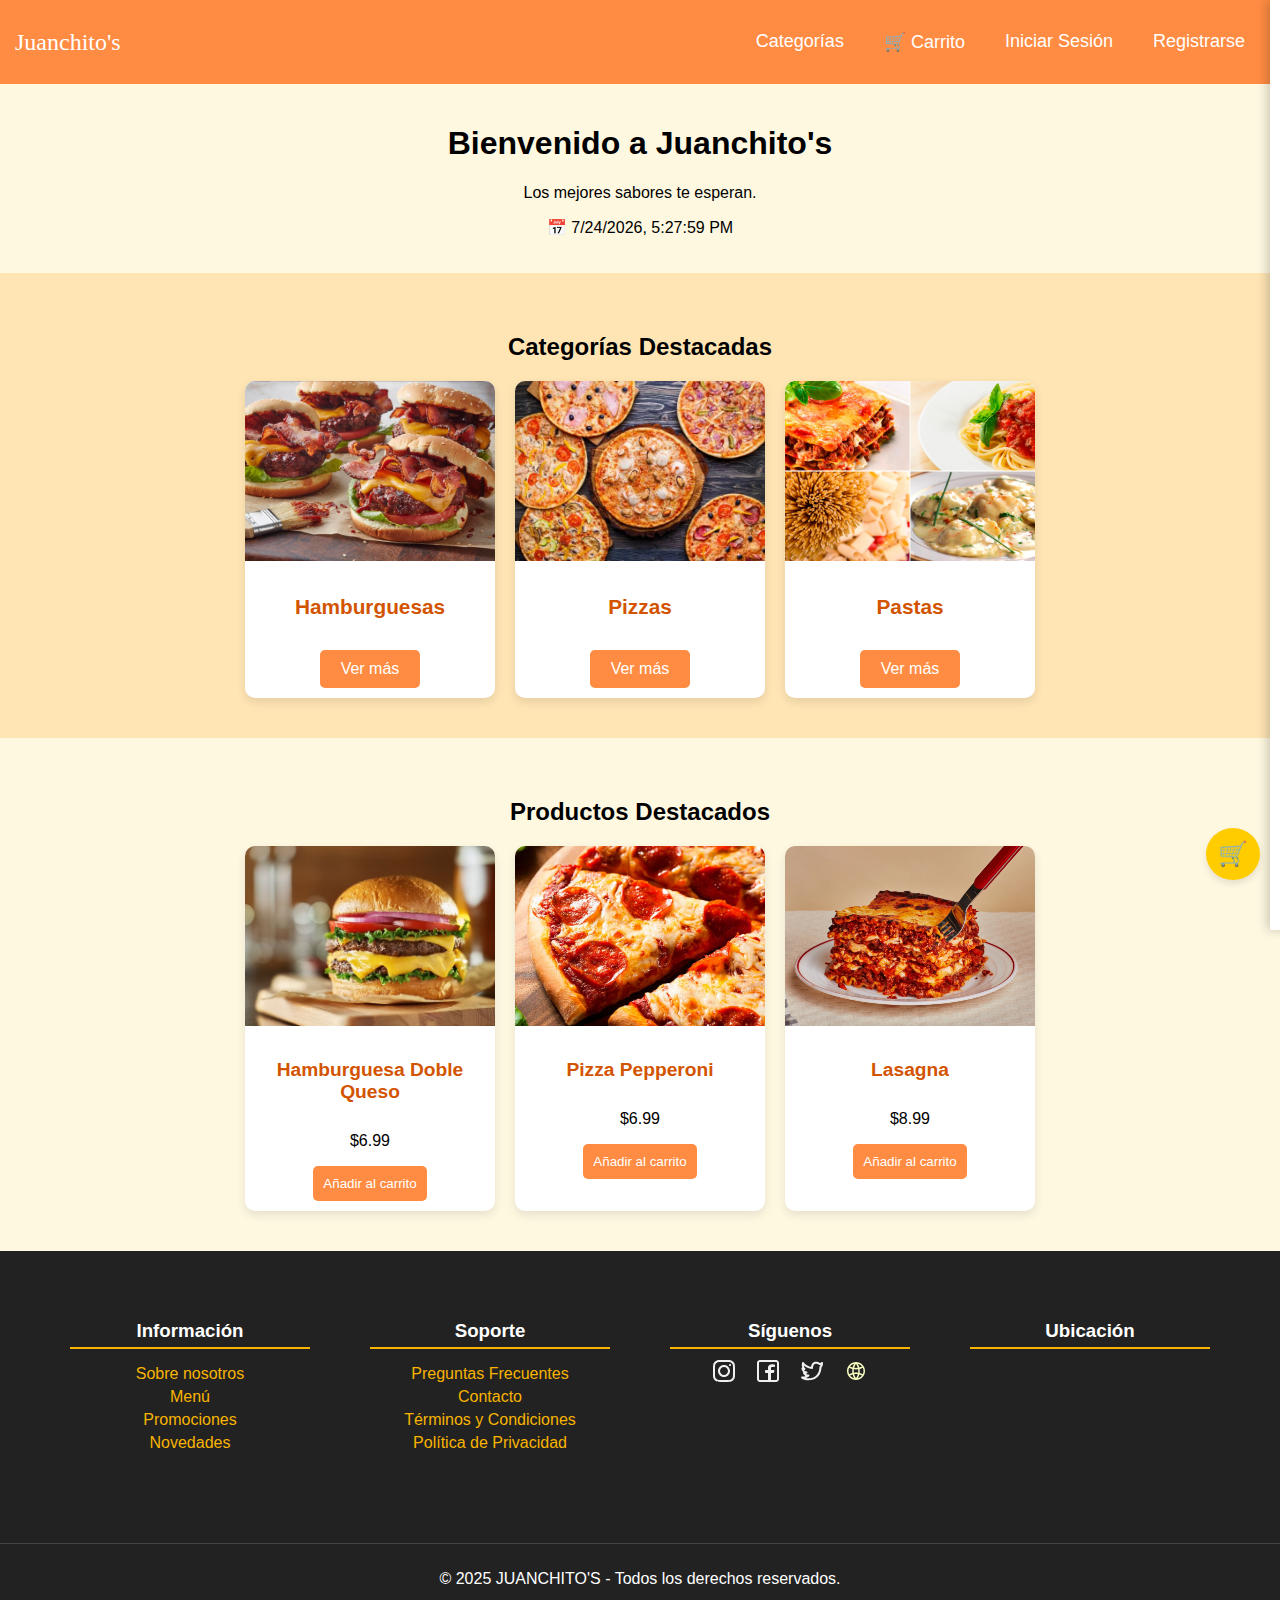
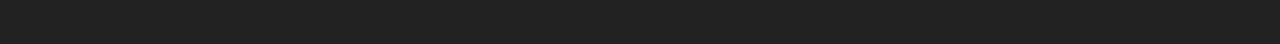
==== index.html @ 6faaebc7 "Primera Subida" ====
<!DOCTYPE html>
<html lang="es">
<head>
    <meta charset="UTF-8">
    <meta name="viewport" content="width=device-width, initial-scale=1.0">
    <title>Juanchito's - Inicio</title>
    <link rel="stylesheet" href="/css/estilos.css">
</head>
<body>

<!-- Icono flotante del carrito -->
<div class="icono-carrito" onclick="toggleCarrito()">🛒</div>

<!-- Panel lateral del carrito -->
<div id="panel-carrito" class="panel-carrito">
    <h4>Carrito de Compras</h4>
    <ul id="lista-carrito-panel"></ul>
    <div class="panel-buttons">
        <button id="vaciar-carrito-panel">Vaciar</button>
        <a href="/pages/carrito.html" class="btn">Ir al carrito</a>
    </div>
</div>

<!-- Navbar -->
<nav class="navbar">
    <a class="logo" href="index.html">Juanchito's</a>
    <ul class="nav-links">
        <li><a href="/pages/categorias.html">Categorías</a></li>
        <li><a href="/pages/carrito.html">🛒 Carrito</a></li>
        <li><a href="/pages/login.html">Iniciar Sesión</a></li>
        <li><a href="/pages/registro.html">Registrarse</a></li>
    </ul>
</nav>

<main class="container">
    <h1>Bienvenido a Juanchito's</h1>
    <p>Los mejores sabores te esperan.</p>
    <p id="fecha-hora"></p>
</main>



<!-- Categorías Destacadas -->
<section class="categorias-destacadas">
    <h2>Categorías Destacadas</h2>
    <div class="categorias-container">
        <div class="categoria">
            <img src="/img/hamburguesas.jpg" alt="Hamburguesas">
            <h3>Hamburguesas</h3>
            <a href="/pages/hamburguesas.html" class="ver-mas">Ver más</a>
        </div>
        <div class="categoria">
            <img src="/img/pizzas.jpg" alt="Pizzas">
            <h3>Pizzas</h3>
            <a href="/pages/pizzas.html" class="ver-mas">Ver más</a>
        </div>
        <div class="categoria">
            <img src="/img/pastas.jpg" alt="Pastas">
            <h3>Pastas</h3>
            <a href="/pages/pastas.html" class="ver-mas">Ver más</a>
        </div>
    </div>
</section>

<!-- Productos Destacados -->
<div class="productos-container">
    <h2>Productos Destacados</h2>
    <div class="productos">
        <div class="producto">
            <img src="/img/hamburguesadoblequeso.jpg" alt="HDQ">
            <h3>Hamburguesa Doble Queso</h3>
            <p>$6.99</p>
            <button onclick="agregarAlCarrito('Hamburguesa Especial', 6.99)">Añadir al carrito</button>
        </div>
        <div class="producto">
            <img src="/img/pizzapepperoni.jpg" alt="Pizza">
            <h3>Pizza Pepperoni</h3>
            <p>$6.99</p>
            <button onclick="agregarAlCarrito('Pizza Pepperoni', 6.99)">Añadir al carrito</button>
        </div>
        <div class="producto">
            <img src="/img/lasagna.jpg" alt="Pasta">
            <h3>Lasagna</h3>
            <p>$8.99</p>
            <button onclick="agregarAlCarrito('Lasagna', 8.99)">Añadir al carrito</button>
        </div>
    </div>
</div>

<!-- Footer -->
<footer>
    <footer class="footer">
        <div class="footer-container">
            
            <!-- Información -->
            <div class="footer-section">
                <h3>Información</h3>
                <ul>
                    <li><a href="#">Sobre nosotros</a></li>
                    <li><a href="#">Menú</a></li>
                    <li><a href="#">Promociones</a></li>
                    <li><a href="#">Novedades</a></li>
                </ul>
            </div>
    
            <!-- Soporte -->
            <div class="footer-section">
                <h3>Soporte</h3>
                <ul>
                    <li><a href="#">Preguntas Frecuentes</a></li>
                    <li><a href="#">Contacto</a></li>
                    <li><a href="#">Términos y Condiciones</a></li>
                    <li><a href="#">Política de Privacidad</a></li>
                </ul>
            </div>
    
            <!-- Redes Sociales -->
            <div class="footer-section">
                <h3>Síguenos</h3>
                <div class="social-icons">
                    <a href="#"><img src="/img/instagram.svg" alt="Instagram"></a>
                    <a href="#"><img src="/img/facebook.svg" alt="Facebook"></a>
                    <a href="#"><img src="/img/twitter.svg" alt="Twitter"></a>
                    <a href="#"><img src="/img/web.svg" alt="Web"></a>
                </div>
            </div>
    
            <!-- Ubicación -->
            <div class="footer-section">
                <h3>Ubicación</h3>
                <iframe 
                    src="https://www.google.com/maps/embed?pb=!1m18!1m12!1m3!1d7958.63068006107!2d-73.64345034476595!3d4.158269791669686!2m3!1f0!2f0!3f0!3m2!1i1024!2i768!4f13.1!3m3!1m2!1s0x8e3e2dec5048ce1b%3A0xaf9de151b2545f52!2sJuanchito&#39;s!5e0!3m2!1ses-419!2sco!4v1742597979185!5m2!1ses-419!2sco" 
                    width="200" height="150" style="border:0;" allowfullscreen="" loading="lazy">
                </iframe>
            </div>
    
        </div>
    
        <div class="footer-bottom">
            <p>&copy; 2025 JUANCHITO'S - Todos los derechos reservados.</p>
        </div>
    </footer>
    

<script src="/js/carrito.js"></script>
<script src="/js/fechahora.js"></script>
</body>
</html>
---- css/estilos.css ----
html, body {
    font-family: 'Arial', sans-serif;
    background-color: #fff8e1;
    margin: 0;
    padding: 0;
    height: 100%;
    display: flex;
    flex-direction: column;
}

/* Navbar */
.navbar {
    background: #ff8c42;
    padding: 15px;
    display: flex;
    justify-content: space-between;
    align-items: center;
}

.navbar .logo {
    color: white;
    text-decoration: none;
    font-size: 1.5rem;
    font-family: 'Pacifico', cursive;
}

.nav-links {
    list-style: none;
    display: flex;
    padding: 0;
}

.nav-links li {
    margin: 0 10px;
}

.nav-links a {
    color: white;
    text-decoration: none;
    font-size: 18px;
    padding: 10px;
}

/* Contenido */
.container {
    text-align: center;
    padding: 20px;
}

/* Categorías */
.categorias-destacadas {
    text-align: center;
    padding: 40px;
    background-color: #ffe5b4;
}

.categorias-container {
    display: flex;
    justify-content: center;
    gap: 20px;
    flex-wrap: wrap;
}

.categoria {
    background: white;
    border-radius: 10px;
    width: 250px;
    text-align: center;
    box-shadow: 0 4px 10px rgba(0, 0, 0, 0.1);
    transition: transform 0.3s ease-in-out;
}

.categoria:hover {
    transform: translateY(-5px);
}

.categoria img {
    width: 100%;
    height: 180px;
    object-fit: cover;
    border-radius: 10px 10px 0 0;
}

.categoria h3 {
    font-size: 1.3rem;
    color: #d35400;
    padding: 10px 0;
}

.ver-mas {
    display: block;
    padding: 10px;
    background: #ff8c42;
    color: white;
    text-decoration: none;
    border-radius: 5px;
    margin: 10px auto;
    width: 80px;
    text-align: center;
}

.ver-mas:hover {
    background: #ff632f;
}

/* Productos */
.productos-container {
    text-align: center;
    padding: 40px;
}

.productos {
    display: flex;
    justify-content: center;
    gap: 20px;
    flex-wrap: wrap;
}

.producto {
    background: white;
    border-radius: 10px;
    width: 250px;
    text-align: center;
    box-shadow: 0 4px 10px rgba(0, 0, 0, 0.1);
    padding-bottom: 10px;
}

.producto img {
    width: 100%;
    height: 180px;
    object-fit: cover;
    border-radius: 10px 10px 0 0;
}

.producto h3 {
    font-size: 1.2rem;
    color: #d35400;
    padding: 10px 0;
}

button {
    background: #ff8c42;
    color: white;
    padding: 10px;
    border: none;
    cursor: pointer;
    border-radius: 5px;
    transition: background 0.3s ease-in-out;
}

button:hover {
    background: #ff632f;
}

/* Footer */
footer {
    background: #222;
    color: #fff;
    padding: 20px 0;
    flex: 1; /* Ocupa el espacio disponible */
    
}

footer a {
    color: white;
    text-decoration: none;
    margin: 0 5px;
}

footer a:hover {
    text-decoration: underline;
}

/* Icono flotante del carrito */
.icono-carrito {
    position: fixed;
    bottom: 20px;
    right: 20px;
    background-color: #ffcc00;
    color: black;
    font-size: 24px;
    padding: 12px;
    border-radius: 50%;
    cursor: pointer;
    box-shadow: 0 4px 6px rgba(0, 0, 0, 0.1);
    transition: background 0.3s ease-in-out;
    z-index: 1000;
}

.icono-carrito:hover {
    background-color: #e6b800;
}

/* Panel lateral del carrito */
.panel-carrito {
    position: fixed;
    top: 0;
    right: -320px;
    width: 300px;
    height: 100%;
    background: white;
    box-shadow: -3px 0 10px rgba(0, 0, 0, 0.2);
    padding: 15px;
    overflow-y: auto;
    transition: right 0.3s ease-in-out;
    z-index: 999;
}

.panel-carrito.active {
    right: 0;
}

/* Lista de productos en el carrito */
.panel-carrito ul {
    list-style: none;
    padding: 0;
    margin: 0;
}

.panel-carrito li {
    display: flex;
    justify-content: space-between;
    align-items: center;
    padding: 10px 0;
    border-bottom: 1px solid #f8c471;
}

.panel-carrito li:last-child {
    border-bottom: none;
}

.panel-carrito button {
    font-size: 0.8rem;
    padding: 5px 10px;
    border: none;
    background: #ff8c42;
    color: white;
    cursor: pointer;
    border-radius: 5px;
    transition: background 0.3s ease-in-out;
}

.panel-carrito button:hover {
    background: #ff632f;
}

/* Botones del carrito */
.panel-buttons {
    display: flex;
    justify-content: space-between;
    margin-top: 15px;
}

.panel-buttons .btn {
    padding: 10px;
    background: #ff8c42;
    color: white;
    border: none;
    cursor: pointer;
    border-radius: 5px;
    text-align: center;
    text-decoration: none;
    transition: background 0.3s ease-in-out;
}

.panel-buttons .btn:hover {
    background: #ff632f;
}
/* Tabla del Carrito */
.tabla-carrito {
    width: 100%;
    max-width: 800px;
    margin: 20px auto;
    border-collapse: collapse;
    background: white;
    border-radius: 10px;
    overflow: hidden;
    box-shadow: 0 4px 10px rgba(0, 0, 0, 0.1);
}

.tabla-carrito th, .tabla-carrito td {
    padding: 10px;
    border-bottom: 1px solid #f8c471;
}

.tabla-carrito thead {
    background: #ffcc80;
    font-weight: bold;
}

/* Total y Botón */
.total-container {
    text-align: right;
    max-width: 800px;
    margin: 20px auto;
}

.btn-vaciar {
    background: #e74c3c;
    color: white;
    padding: 10px 15px;
    border: none;
    cursor: pointer;
    border-radius: 5px;
    transition: background 0.3s;
}

.btn-vaciar:hover {
    background: #c0392b;
}
.footer {
    background: #222;
    color: #fff;
    padding: 20px 0;
    text-align: center;
}

.footer-container {
    display: flex;
    justify-content: space-around;
    flex-wrap: wrap;
    max-width: 1200px;
    margin: auto;
}

.footer-section {
    width: 20%;
    min-width: 150px;
    padding: 10px;
}

.footer-section h3 {
    border-bottom: 2px solid #f8b400;
    padding-bottom: 5px;
    margin-bottom: 10px;
}

.footer-section ul {
    list-style: none;
    padding: 0;
}

.footer-section ul li {
    margin: 5px 0;
}

.footer-section ul li a {
    color: #f8b400;
    text-decoration: none;
}

.footer-section ul li a:hover {
    text-decoration: underline;
}

.social-icons {
    display: flex;
    justify-content: center;
    gap: 10px;
}

.social-icons img {
    width: 24px;
    height: 24px;
    filter: invert(1);
}

.footer-section iframe {
    width: 100%;
    border-radius: 5px;
}

.footer-bottom {
    margin-top: 20px;
    padding-top: 10px;
    border-top: 1px solid #444;
}
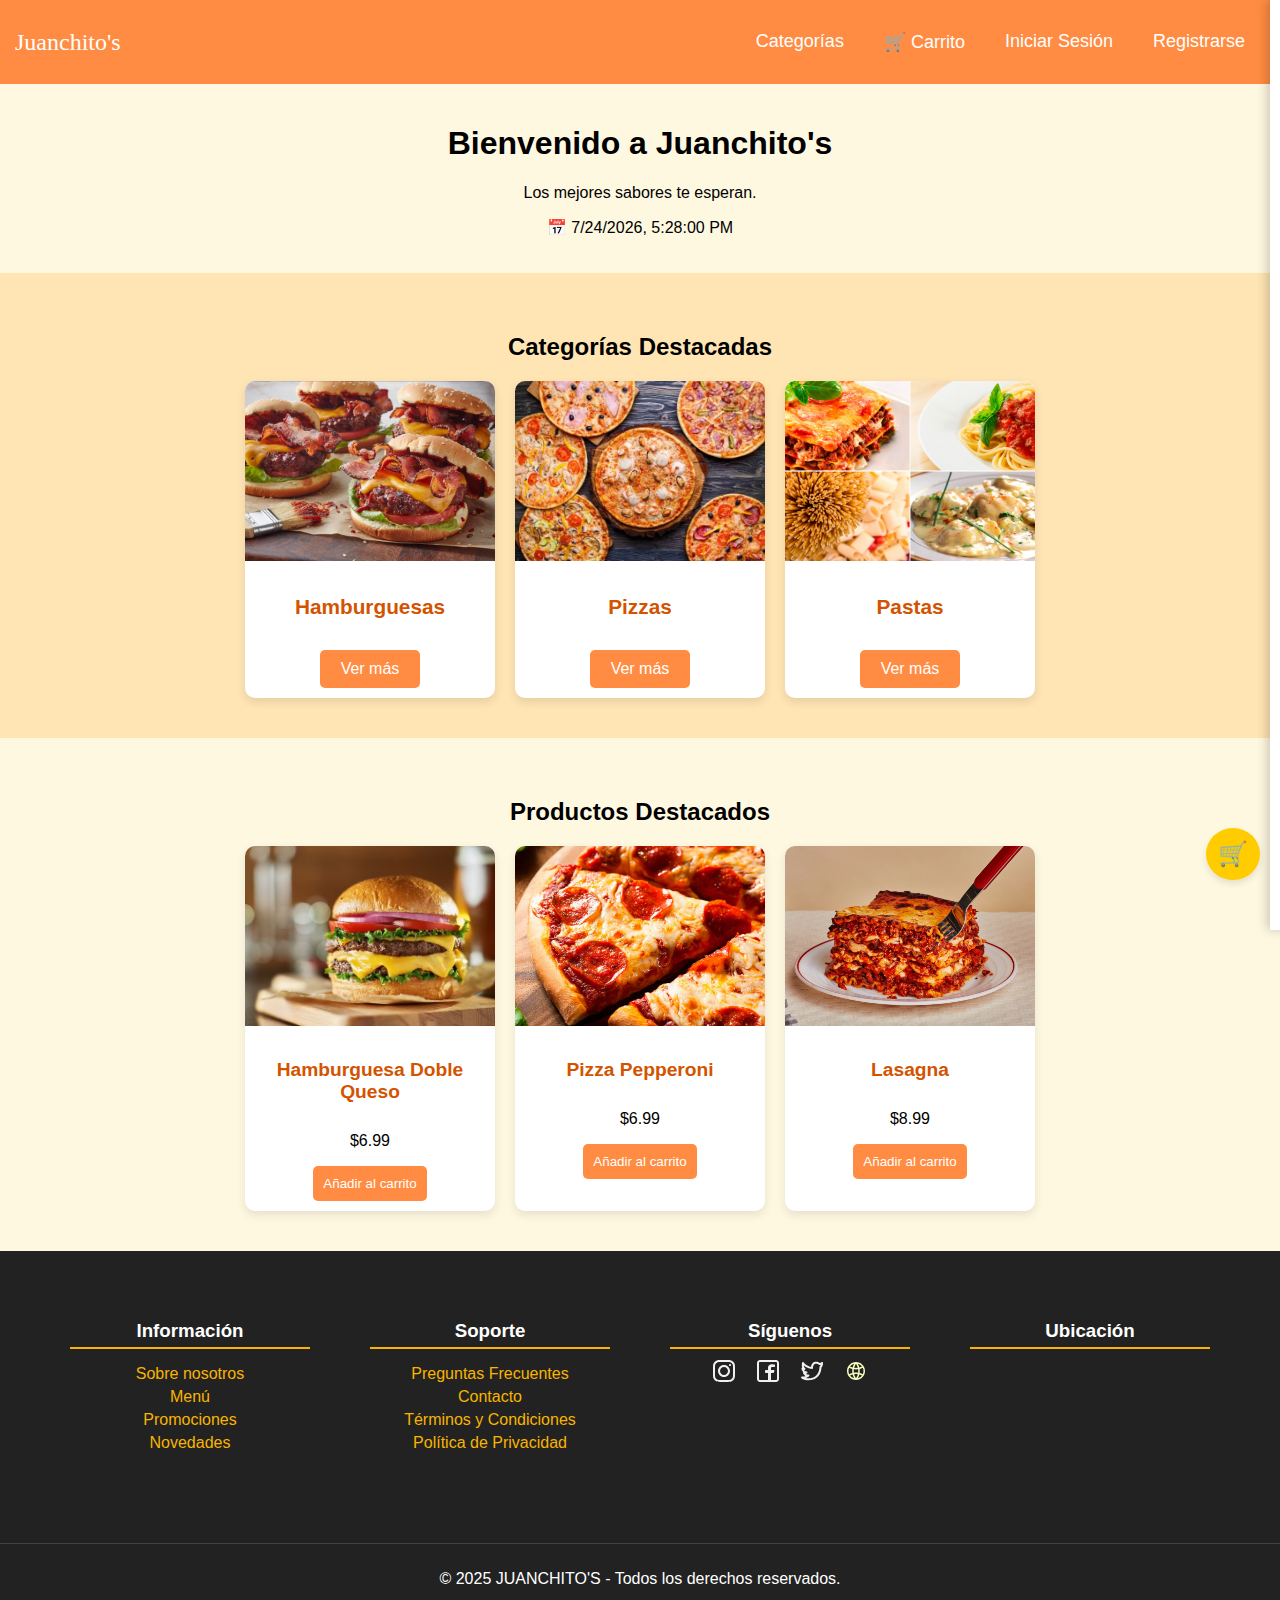
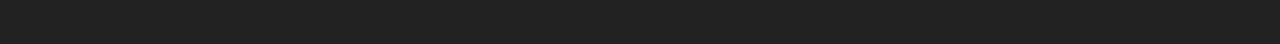
==== commit e11b010c: "css" ====
--- a/index.html
+++ b/index.html
@@ -4,7 +4,7 @@
     <meta charset="UTF-8">
     <meta name="viewport" content="width=device-width, initial-scale=1.0">
     <title>Juanchito's - Inicio</title>
-    <link rel="stylesheet" href="/css/estilos.css">
+    <link rel="stylesheet" href="css/estilos.css">
 </head>
 <body>
 
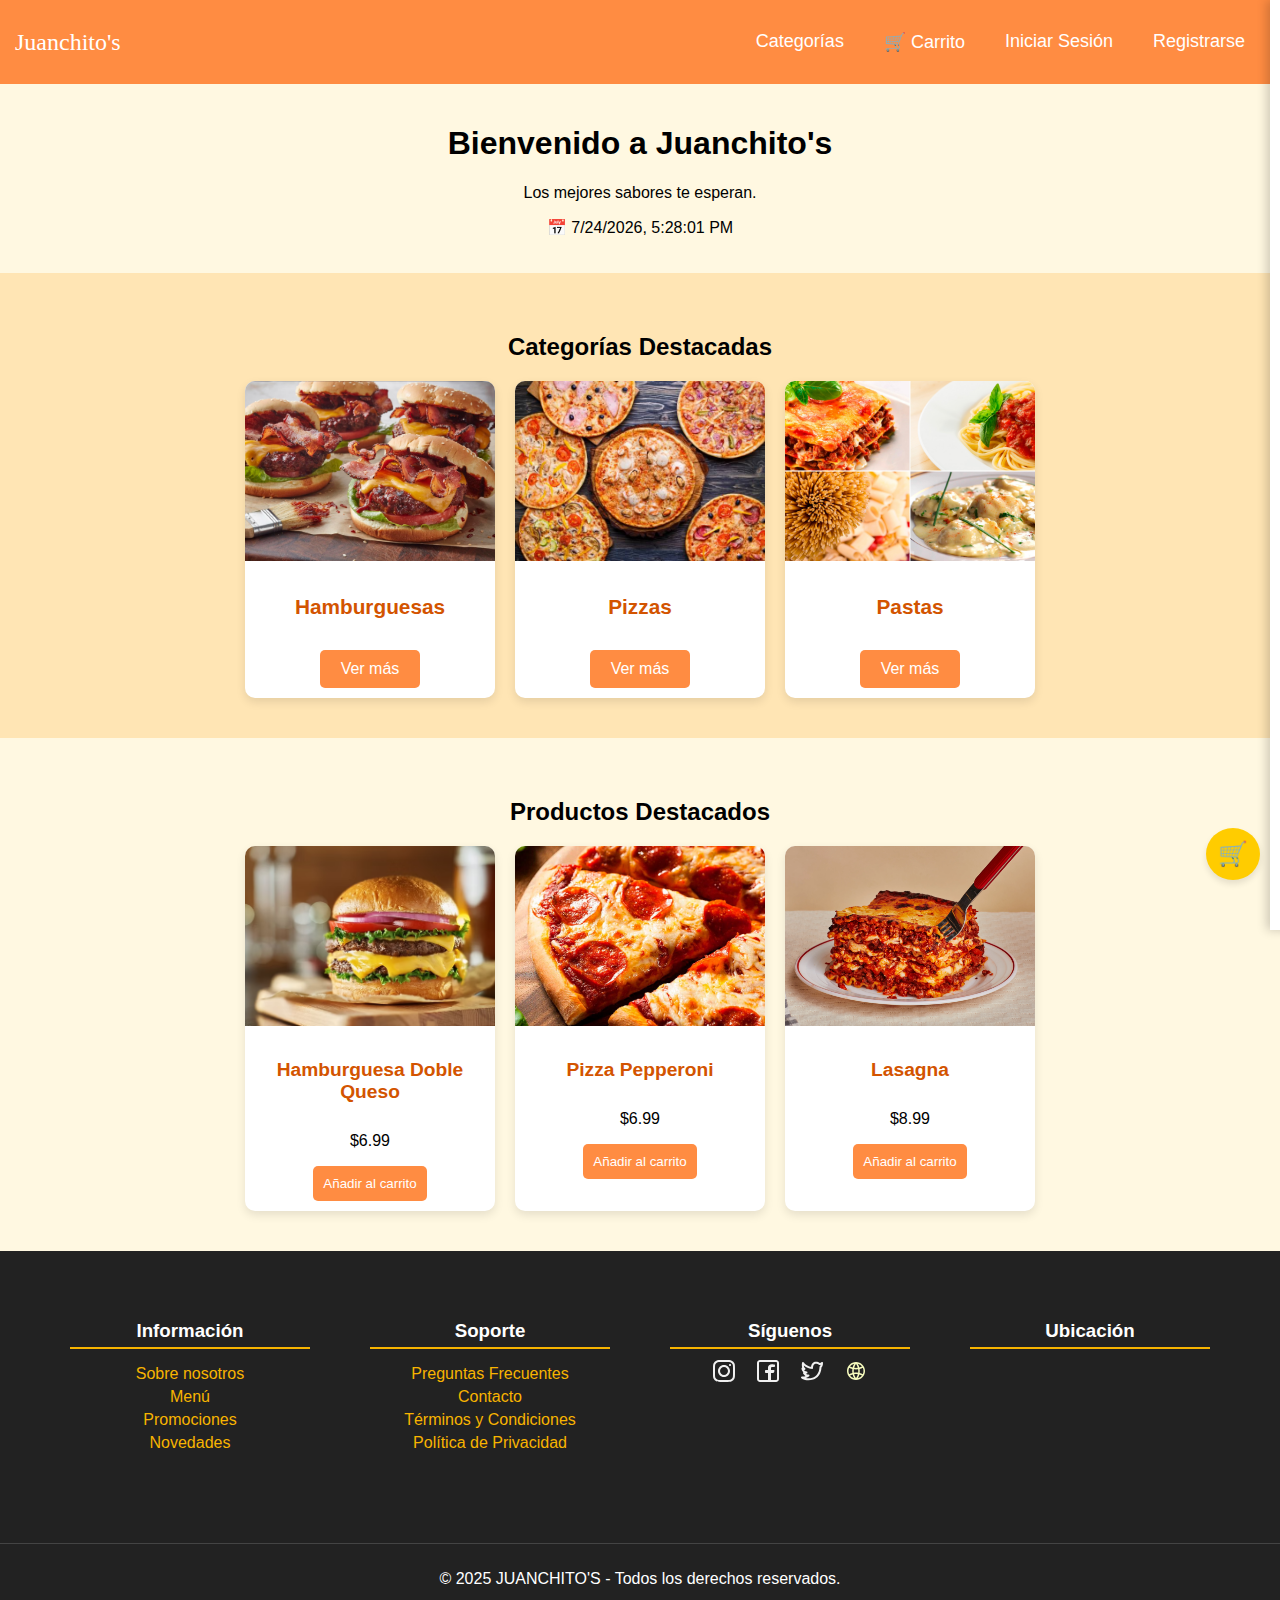
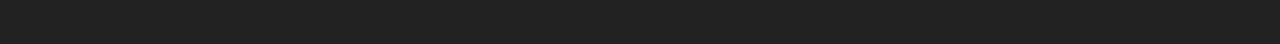
==== commit a0818b2f: "Arreglitos" ====
--- a/index.html
+++ b/index.html
@@ -17,7 +17,7 @@
     <ul id="lista-carrito-panel"></ul>
     <div class="panel-buttons">
         <button id="vaciar-carrito-panel">Vaciar</button>
-        <a href="/pages/carrito.html" class="btn">Ir al carrito</a>
+        <a href="pages/carrito.html" class="btn">Ir al carrito</a>
     </div>
 </div>
 
@@ -25,10 +25,10 @@
 <nav class="navbar">
     <a class="logo" href="index.html">Juanchito's</a>
     <ul class="nav-links">
-        <li><a href="/pages/categorias.html">Categorías</a></li>
-        <li><a href="/pages/carrito.html">🛒 Carrito</a></li>
-        <li><a href="/pages/login.html">Iniciar Sesión</a></li>
-        <li><a href="/pages/registro.html">Registrarse</a></li>
+        <li><a href="pages/categorias.html">Categorías</a></li>
+        <li><a href="pages/carrito.html">🛒 Carrito</a></li>
+        <li><a href="pages/login.html">Iniciar Sesión</a></li>
+        <li><a href="pages/registro.html">Registrarse</a></li>
     </ul>
 </nav>
 
@@ -45,19 +45,19 @@
     <h2>Categorías Destacadas</h2>
     <div class="categorias-container">
         <div class="categoria">
-            <img src="/img/hamburguesas.jpg" alt="Hamburguesas">
+            <img src="img/hamburguesas.jpg" alt="Hamburguesas">
             <h3>Hamburguesas</h3>
-            <a href="/pages/hamburguesas.html" class="ver-mas">Ver más</a>
+            <a href="pages/hamburguesas.html" class="ver-mas">Ver más</a>
         </div>
         <div class="categoria">
-            <img src="/img/pizzas.jpg" alt="Pizzas">
+            <img src="img/pizzas.jpg" alt="Pizzas">
             <h3>Pizzas</h3>
-            <a href="/pages/pizzas.html" class="ver-mas">Ver más</a>
+            <a href="pages/pizzas.html" class="ver-mas">Ver más</a>
         </div>
         <div class="categoria">
-            <img src="/img/pastas.jpg" alt="Pastas">
+            <img src="img/pastas.jpg" alt="Pastas">
             <h3>Pastas</h3>
-            <a href="/pages/pastas.html" class="ver-mas">Ver más</a>
+            <a href="pages/pastas.html" class="ver-mas">Ver más</a>
         </div>
     </div>
 </section>
@@ -67,19 +67,19 @@
     <h2>Productos Destacados</h2>
     <div class="productos">
         <div class="producto">
-            <img src="/img/hamburguesadoblequeso.jpg" alt="HDQ">
+            <img src="img/hamburguesadoblequeso.jpg" alt="HDQ">
             <h3>Hamburguesa Doble Queso</h3>
             <p>$6.99</p>
             <button onclick="agregarAlCarrito('Hamburguesa Especial', 6.99)">Añadir al carrito</button>
         </div>
         <div class="producto">
-            <img src="/img/pizzapepperoni.jpg" alt="Pizza">
+            <img src="img/pizzapepperoni.jpg" alt="Pizza">
             <h3>Pizza Pepperoni</h3>
             <p>$6.99</p>
             <button onclick="agregarAlCarrito('Pizza Pepperoni', 6.99)">Añadir al carrito</button>
         </div>
         <div class="producto">
-            <img src="/img/lasagna.jpg" alt="Pasta">
+            <img src="img/lasagna.jpg" alt="Pasta">
             <h3>Lasagna</h3>
             <p>$8.99</p>
             <button onclick="agregarAlCarrito('Lasagna', 8.99)">Añadir al carrito</button>
@@ -118,10 +118,10 @@
             <div class="footer-section">
                 <h3>Síguenos</h3>
                 <div class="social-icons">
-                    <a href="#"><img src="/img/instagram.svg" alt="Instagram"></a>
-                    <a href="#"><img src="/img/facebook.svg" alt="Facebook"></a>
-                    <a href="#"><img src="/img/twitter.svg" alt="Twitter"></a>
-                    <a href="#"><img src="/img/web.svg" alt="Web"></a>
+                    <a href="#"><img src="img/instagram.svg" alt="Instagram"></a>
+                    <a href="#"><img src="img/facebook.svg" alt="Facebook"></a>
+                    <a href="#"><img src="img/twitter.svg" alt="Twitter"></a>
+                    <a href="#"><img src="img/web.svg" alt="Web"></a>
                 </div>
             </div>
     
@@ -142,7 +142,7 @@
     </footer>
     
 
-<script src="/js/carrito.js"></script>
-<script src="/js/fechahora.js"></script>
+<script src="js/carrito.js"></script>
+<script src="js/fechahora.js"></script>
 </body>
 </html>
